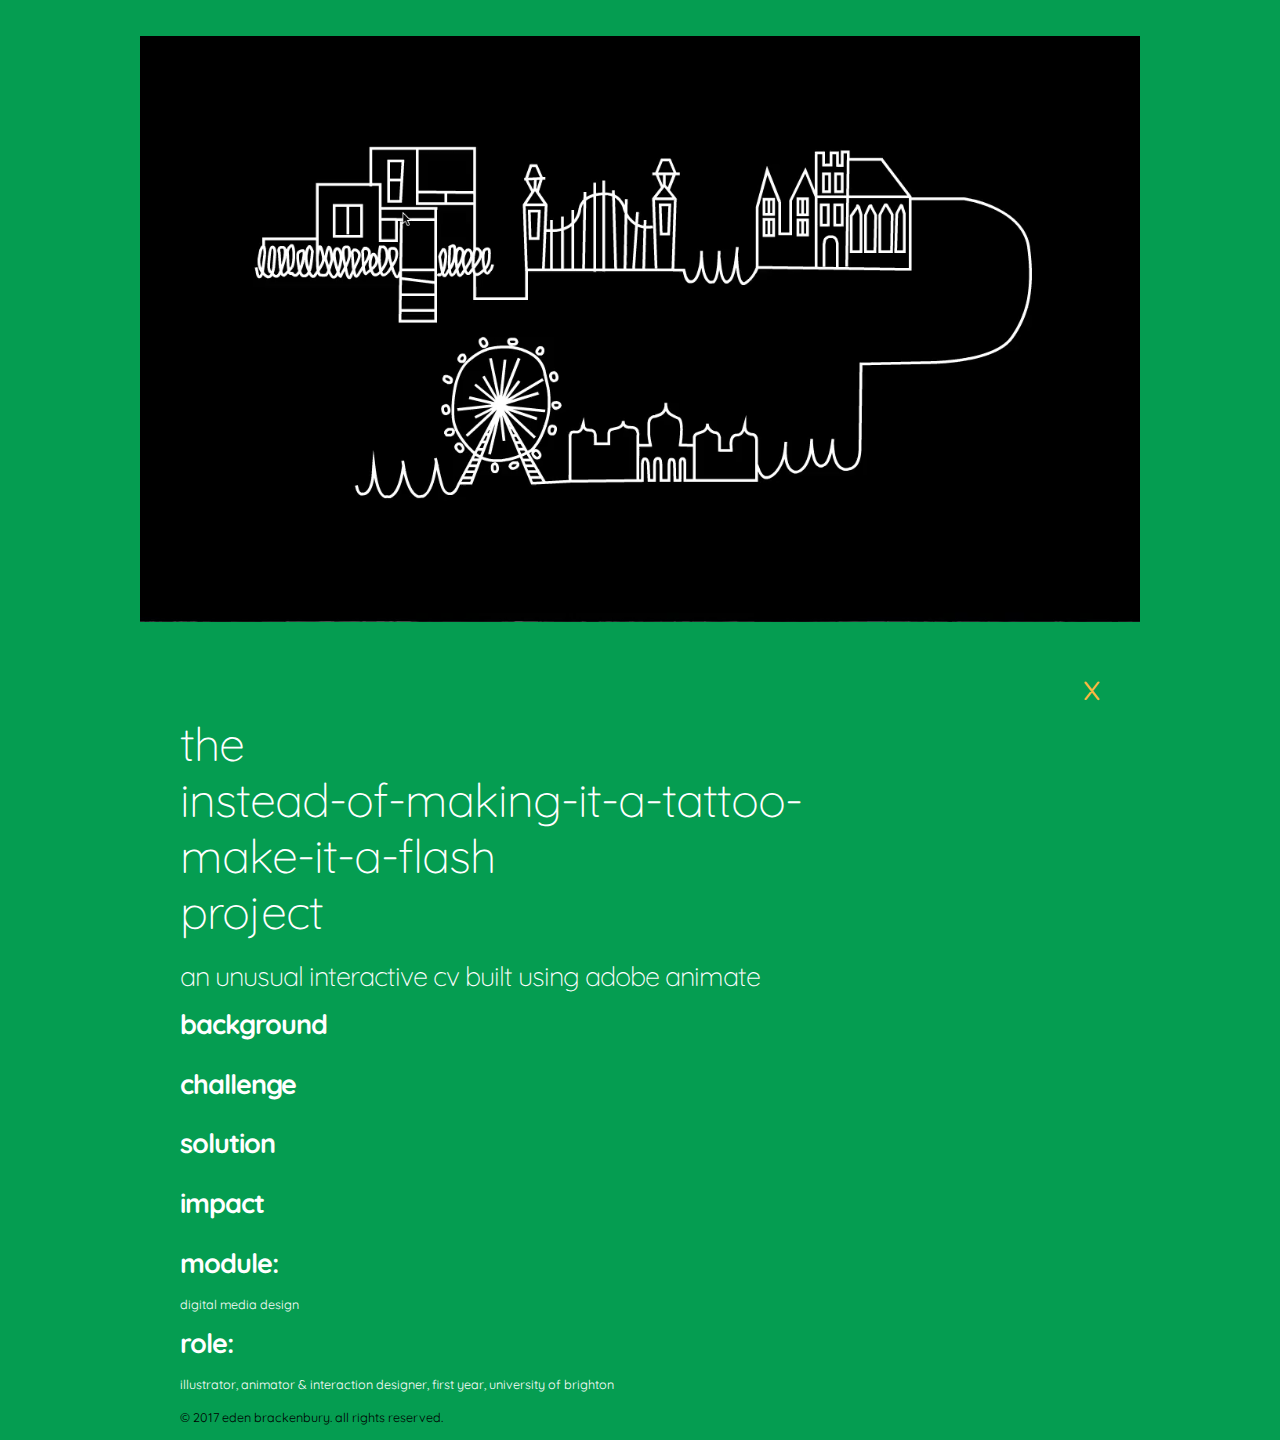
==== cv.html @ 280f771d "existing portfolio files" ====
<!DOCTYPE html>
<html lang="en">
<head>

  <!-- Basic Page Needs
  –––––––––––––––––––––––––––––––––––––––––––––––––– -->
  <meta charset="utf-8">
  <title>eden brackenbury</title>
  <meta name="description" content="Eden's digital portfolio">
  <meta name="author" content="eden brackenbury">

  <!-- Mobile Specific Metas
  –––––––––––––––––––––––––––––––––––––––––––––––––– -->
  <meta name="viewport" content="width=device-width, initial-scale=1">
   <!-- FONT
  –––––––––––––––––––––––––––––––––––––––––––––––––– -->

  <!-- CSS
  –––––––––––––––––––––––––––––––––––––––––––––––––– -->
  <link rel="stylesheet" href="css/normalize.css">
  <link rel="stylesheet" href="css/skeleton.css">
  <link rel="stylesheet" href="css/style.css">
  <link href='https://fonts.googleapis.com/css?family=Quicksand:700,400' rel='stylesheet' type='text/css'>
  <link rel="stylesheet" href="https://cdnjs.cloudflare.com/ajax/libs/animate.css/3.5.2/animate.min.css">
  <script src="dist/clipboard.min.js"></script>
</head>
<body>

<div class="container main">
	<section class="row flash">	
			<div class="twelve columns portfolio">
				<video width="320" height="240" class="center" autoplay loop>
          <source src="images/cvRecording.mp4" type="video/mp4">
          Your browser does not support the video tag.
        </video>
			</div>
			<div class="twelve columns portfolio widepar">
        <a href=index.php class="home">x</a>
                <h1>the<br>instead-of-making-it-a-tattoo-make-it-a-flash<br>project</h1>
                <h2>an unusual interactive cv built using adobe animate</h2>
                <h2 class="heading">background</h2>
                <p></p>
                <h2 class="heading">challenge</h2>
                <p></p>
                <h2 class="heading">solution</h2>
                <p></p>
                <h2 class="heading">impact</h2>
                <p></p>
                <h2 class="heading">module:</h2> 
                <p>digital media design</p>
                <h2 class="heading">role:</h2>
                <p>illustrator, animator & interaction designer, first year, university of brighton</p>
                <p id="rights">&copy; 2017 eden brackenbury. all rights reserved.</p>
      </div>
	</section>
</div>


	<!-- End Document
  –––––––––––––––––––––––––––––––––––––––––––––––––– -->
</body>
</html>
---- css/skeleton.css ----
/*
* Skeleton V2.0.4
* Copyright 2014, Dave Gamache
* www.getskeleton.com
* Free to use under the MIT license.
* http://www.opensource.org/licenses/mit-license.php
* 12/29/2014
*/


/* Table of contents
––––––––––––––––––––––––––––––––––––––––––––––––––
- Grid
- Base Styles
- Typography
- Links
- Buttons
- Forms
- Lists
- Code
- Tables
- Spacing
- Utilities
- Clearing
- Media Queries
*/


/* Grid
–––––––––––––––––––––––––––––––––––––––––––––––––– */
.container {
  position: relative;
  width: 100%;
  max-width: 100%;
  clear: both;
  margin: 0 auto;
  box-sizing: border-box; }
.column,
.columns {
  width: 100%;
  float: left;
  box-sizing: border-box; }


/* For devices larger than 400px */
@media (min-width: 400px) {
  .container {
    width: 100%;
    padding: 0; }
}

/* For devices larger than 550px */
@media (min-width: 550px) {
  .container {
    width: 100%; }
  .right{
    float: right; }
  .column,
  /*.columns {
    margin-left: 4%; }*/
  .column:first-child,
  .columns:first-child {
    margin-left: 0; }

  .one.column,
  .one.columns                    { width: 4.66666666667%; }
  .two.columns                    { width: 16.6666666667%; }
  .three.columns                  { width: 22%;            }
  .four.columns                   { width: 30.6666666667%; }
  .five.columns                   { width: 39.3333333333%; }
  .six.columns                    { width: 50%;            }
  .seven.columns                  { width: 56.6666666667%; }
  .eight.columns                  { width: 65.3333333333%; }
  .nine.columns                   { width: 74.0%;          }
  .ten.columns                    { width: 82.6666666667%; }
  .eleven.columns                 { width: 91.3333333333%; }
  .twelve.columns                 { width: 100%; margin-left: 0; }

  .one-third.column               { width: 30.6666666667%; }
  .two-thirds.column              { width: 65.3333333333%; }

  .one-half.column                { width: 48%; }

  /* Offsets */
  .offset-by-one.column,
  .offset-by-one.columns          { margin-left: 8.66666666667%; }
  .offset-by-two.column,
  .offset-by-two.columns          { margin-left: 17.3333333333%; }
  .offset-by-three.column,
  .offset-by-three.columns        { margin-left: 26%;            }
  .offset-by-four.column,
  .offset-by-four.columns         { margin-left: 34.6666666667%; }
  .offset-by-five.column,
  .offset-by-five.columns         { margin-left: 43.3333333333%; }
  .offset-by-six.column,
  .offset-by-six.columns          { margin-left: 47.6666666667%; }
  .offset-by-seven.column,
  .offset-by-seven.columns        { margin-left: 60.6666666667%; }
  .offset-by-eight.column,
  .offset-by-eight.columns        { margin-left: 69.3333333333%; }
  .offset-by-nine.column,
  .offset-by-nine.columns         { margin-left: 78.0%;          }
  .offset-by-ten.column,
  .offset-by-ten.columns          { margin-left: 86.6666666667%; }
  .offset-by-eleven.column,
  .offset-by-eleven.columns       { margin-left: 95.3333333333%; }

  .offset-by-one-third.column,
  .offset-by-one-third.columns    { margin-left: 34.6666666667%; }
  .offset-by-two-thirds.column,
  .offset-by-two-thirds.columns   { margin-left: 69.3333333333%; }

  .offset-by-one-half.column,
  .offset-by-one-half.columns     { margin-left: 52%; }

}


/* Base Styles
–––––––––––––––––––––––––––––––––––––––––––––––––– */
/* NOTE
html is set to 62.5% so that all the REM measurements throughout Skeleton
are based on 10px sizing. So basically 1.5rem = 15px :) */
html {
  font-size: 62.5%; }
body {
  font-size: 1.5em; /* currently ems cause chrome bug misinterpreting rems on body element */
  line-height: 1.6;
  font-weight: 400;
  font-family: "Raleway", "HelveticaNeue", "Helvetica Neue", Helvetica, Arial, sans-serif;
  color: #222; }


/* Typography
–––––––––––––––––––––––––––––––––––––––––––––––––– */
h1, h2, h3, h4, h5, h6 {
  margin-top: 0;
  margin-bottom: 2rem;
  font-weight: 300; }
h1 { font-size: 4.0rem; line-height: 1.2;  letter-spacing: -.1rem;}
h2 { font-size: 3.6rem; line-height: 1.25; letter-spacing: -.1rem; }
h3 { font-size: 3.0rem; line-height: 1.3;  letter-spacing: -.1rem; }
h4 { font-size: 2.4rem; line-height: 1.35; letter-spacing: -.08rem; }
h5 { font-size: 1.8rem; line-height: 1.5;  letter-spacing: -.05rem; }
h6 { font-size: 1.5rem; line-height: 1.6;  letter-spacing: 0; }

/* Larger than phablet */
@media (min-width: 550px) {
  h1 { font-size: 5.0rem; }
  h2 { font-size: 4.2rem; }
  h3 { font-size: 3.6rem; }
  h4 { font-size: 3.0rem; }
  h5 { font-size: 2.4rem; }
  h6 { font-size: 1.5rem; }
}

p {
  margin-top: 0; }


/* Links
–––––––––––––––––––––––––––––––––––––––––––––––––– */
a {
  color: #FFF; }
a:hover {
  color: #000; }


/* Buttons
–––––––––––––––––––––––––––––––––––––––––––––––––– */
.button,
button,
input[type="submit"],
input[type="reset"],
input[type="button"] {
  display: inline-block;
  height: 38px;
  padding: 0 30px;
  color: #555;
  text-align: center;
  font-size: 11px;
  font-weight: 600;
  line-height: 38px;
  letter-spacing: .1rem;
  text-transform: uppercase;
  text-decoration: none;
  white-space: nowrap;
  background-color: transparent;
  border-radius: 4px;
  border: 1px solid #bbb;
  cursor: pointer;
  box-sizing: border-box; }
.button:hover,
button:hover,
input[type="submit"]:hover,
input[type="reset"]:hover,
input[type="button"]:hover,
.button:focus,
button:focus,
input[type="submit"]:focus,
input[type="reset"]:focus,
input[type="button"]:focus {
  color: #333;
  border-color: #888;
  outline: 0; }
.button.button-primary,
button.button-primary,
input[type="submit"].button-primary,
input[type="reset"].button-primary,
input[type="button"].button-primary {
  color: #FFF;
  background-color: #33C3F0;
  border-color: #33C3F0; }
.button.button-primary:hover,
button.button-primary:hover,
input[type="submit"].button-primary:hover,
input[type="reset"].button-primary:hover,
input[type="button"].button-primary:hover,
.button.button-primary:focus,
button.button-primary:focus,
input[type="submit"].button-primary:focus,
input[type="reset"].button-primary:focus,
input[type="button"].button-primary:focus {
  color: #FFF;
  background-color: #1EAEDB;
  border-color: #1EAEDB; }


/* Forms
–––––––––––––––––––––––––––––––––––––––––––––––––– */
input[type="email"],
input[type="number"],
input[type="search"],
input[type="text"],
input[type="tel"],
input[type="url"],
input[type="password"],
textarea,
select {
  height: 38px;
  padding: 6px 10px; /* The 6px vertically centers text on FF, ignored by Webkit */
  background-color: #fff;
  border: 1px solid #D1D1D1;
  border-radius: 4px;
  box-shadow: none;
  box-sizing: border-box; }
/* Removes awkward default styles on some inputs for iOS */
input[type="email"],
input[type="number"],
input[type="search"],
input[type="text"],
input[type="tel"],
input[type="url"],
input[type="password"],
textarea {
  -webkit-appearance: none;
     -moz-appearance: none;
          appearance: none; }
textarea {
  min-height: 65px;
  padding-top: 6px;
  padding-bottom: 6px; }
input[type="email"]:focus,
input[type="number"]:focus,
input[type="search"]:focus,
input[type="text"]:focus,
input[type="tel"]:focus,
input[type="url"]:focus,
input[type="password"]:focus,
textarea:focus,
select:focus {
  border: 1px solid #33C3F0;
  outline: 0; }
label,
legend {
  display: block;
  margin-bottom: .5rem;
  font-weight: 600; }
fieldset {
  padding: 0;
  border-width: 0; }
input[type="checkbox"],
input[type="radio"] {
  display: inline; }
label > .label-body {
  display: inline-block;
  margin-left: .5rem;
  font-weight: normal; }


/* Lists
–––––––––––––––––––––––––––––––––––––––––––––––––– */
ul {
  list-style: circle inside; }
ol {
  list-style: decimal inside; }
ol, ul {
  padding-left: 0;
  margin-top: 0; }
ul ul,
ul ol,
ol ol,
ol ul {
  margin: 1.5rem 0 1.5rem 3rem;
  font-size: 90%; }
li {
  margin-bottom: 1rem; }


/* Code
–––––––––––––––––––––––––––––––––––––––––––––––––– */
code {
  padding: .2rem .5rem;
  margin: 0 .2rem;
  font-size: 90%;
  white-space: nowrap;
  background: #F1F1F1;
  border: 1px solid #E1E1E1;
  border-radius: 4px; }
pre > code {
  display: block;
  padding: 1rem 1.5rem;
  white-space: pre; }


/* Tables
–––––––––––––––––––––––––––––––––––––––––––––––––– */
th,
td {
  padding: 12px 15px;
  text-align: left;
  border-bottom: 1px solid #E1E1E1; }
th:first-child,
td:first-child {
  padding-left: 0; }
th:last-child,
td:last-child {
  padding-right: 0; }


/* Spacing
–––––––––––––––––––––––––––––––––––––––––––––––––– */
button,
.button {
  margin-bottom: 1rem; }
input,
textarea,
select,
fieldset {
  margin-bottom: 1.5rem; }
/*pre,
blockquote,
dl,
figure,
table,
p,
ul,
ol,
form {
  margin-bottom: 2.5rem; }*/


/* Utilities
–––––––––––––––––––––––––––––––––––––––––––––––––– */
.u-full-width {
  width: 100%;
  box-sizing: border-box; }
.u-max-full-width {
  max-width: 100%;
  box-sizing: border-box; }
.u-pull-right {
  float: right; }
.u-pull-left {
  float: left; }


/* Misc
–––––––––––––––––––––––––––––––––––––––––––––––––– */
hr {
  margin-top: 3rem;
  margin-bottom: 3.5rem;
  border-width: 0;
  border-top: 1px solid #E1E1E1; }


/* Clearing
–––––––––––––––––––––––––––––––––––––––––––––––––– */

/* Self Clearing Goodness */
.container:after,
.row:after,
.u-cf {
  content: "";
  display: table;
  clear: both; }


/* Media Queries
–––––––––––––––––––––––––––––––––––––––––––––––––– */
/*
Note: The best way to structure the use of media queries is to create the queries
near the relevant code. For example, if you wanted to change the styles for buttons
on small devices, paste the mobile query code up in the buttons section and style it
there.
*/


/* Larger than mobile */
@media (min-width: 400px) {}

/* Larger than phablet (also point when grid becomes active) */
@media (min-width: 550px) {}

/* Larger than tablet */
@media (min-width: 750px) {}

/* Larger than desktop */
@media (min-width: 1000px) {}

/* Larger than Desktop HD */
@media (min-width: 1200px) {}
---- css/style.css ----
/* Table of contents
––––––––––––––––––––––––––––––––––––––––––––––––––
- General Content
- Typography
- Header & Navigation
- Images & Media
- Footer
- Media Queries
*/

/* Color Palette
––––––––––––––––––––––––––––––––––––––––––––––––––
.green{color: #059D51;}
.red{color: #F41934;}
.blue{color: #3158A3;}
.yellow{color: #FCB841;}
*/

/* General Content
_________________________________________________*/
.main{padding-top:0;}
.row{
	padding:0;
	width:100%;
}

.main_nav{width: 100%;}

.lefttext{text-align: right}

.header{background-color: #FFF;}
#nav{color: black;}
.inmode{background-color: #3158A3;}
/*#inmodetext{padding-top: 6%}*/
.sociall{background-color: #FCB841;}
/*#socialltext{padding: 7% 0 3% 0;}*/
.halcyon{background-color: #F41934;}
/*#halcyontext{padding-top: 4%;}*/
.flash{background-color: #059D51;}
/*#cvtext{padding-top: 5%;}*/
.redback{background-color: #F41934;}
#sociallinks ul{text-align: center;}
#sociallinks li{display: inline;}

/* Typography
_________________________________________________*/
body{
	font-family: 'Quicksand', "Century Gothic", CenturyGothic, sans-serif;
	color: #FFF;
	font-size: 1.8em;
	font-weight: 400;
	background-color: #FFF;
	text-transform: lowercase;
}

.black {
	color: black;
}

h1{
	font-family: 'Quicksand', "Century Gothic", CenturyGothic, "Apple Gothic", AppleGothic, "URW Gothic L", "Avant Garde", sans-serif;
	font-size: 2.6em;
	font-weight: 100;
}

h2 {
	font-family: 'Quicksand', "Century Gothic", CenturyGothic, "Apple Gothic", AppleGothic, "URW Gothic L", "Avant Garde", sans-serif;
	font-size: 1.5em;
	margin: 0;
	padding-bottom: 0.5em;
}

p, h4, li {
	font-size: 0.7em;
}

h3 {
	margin: 0;
}

.margins {
	margin: 0 10%;
}

.indent {
	margin-left: 5%;
}

.heading{
	font-weight: bold;
}

li{color: #000;}

.home{
    font-size: 2em;
    text-align: right;
    display: block;
}

.paragraph{padding:0 8em 0 3em;}

.widepar{padding:0 10em 0 10em;}

.email{
	font-size: 1.3em;
	padding: 13% 2% 9% 0%;
}

#rights{
	color: #000;
}

/* Header & Navigation
_________________________________________________*/
header {
	display: block;
	text-align: center;
}

.logo{
	max-height: 150px;
    padding-top: 20px;
	clear: left;
	width: auto;
	float: none;
}

.title {
	display: inline;
	vertical-align: top;
	color: black;
	top: 30px;
}

ul{
	text-align: center;
	text-decoration: none;
}

li{display: inline;}

.padtop{
	top: 50px;
	font-size: 2em;
	padding: 55px 2.7%;
	positon: relative;
}

a{
	text-decoration: none;
	color: #FCB841;
}

a:hover {
   color: #3158A3}

/* Images & Media
_________________________________________________*/
img{
	width: 100%;
	float: left;
	box-sizing: border-box;
}

.container {
  position: relative;
}


.full{
	padding: 3em 0 3em 10em;
	float: left;
}
/* Zoom */
.hover figure img {
	-webkit-transform: scale(1);
	transform: scale(1);
	-webkit-transition: .3s ease-in-out;
	transition: .3s ease-in-out;
}
.hover figure:hover img {
	-webkit-transform: scale(1.1);
	transform: scale(1.1);
}

figure {
	margin: 0;
	padding: 5px;
	overflow: hidden;
}
figure:hover+span {
	bottom: -36px;
	opacity: 1;
}

/* Video */

video {  
   width:100%; 
   max-width:1000px; 
   height:auto; 
}

.center {
    margin-left: auto;
    margin-right: auto;
    display: block;
    padding-top: 2em;
    padding-bottom: 2em;
}
/* Footer
_________________________________________________*/
.social{
	text-align: center;
	padding-top: 2%;
}

.green{color: #059D51;}
.red{color: #F41934;}
.blue{color: #3158A3;}
.yellow{color: #FCB841;}

#insta{color: #F41934;}
#behance{color: #FCB841;}
#tumblr{color: #3158A3;}
/* Media Queries
_________________________________________________*/
@media (min-width: 1025px) {
  .container {width: 100%; }
  nav{display: none;}
}

@media (max-width: 1192px){
	.three.columns, .four.columns, .six.columns, .eight.columns, .nine.columns {width: 100%;}
}

@media (max-width: 1025px){
	 .lefttext{text-align: center;}
    .full{
  	padding: 0;
  	width: 100%;
  }
  .paragraph{padding: 0 1.5em 0 1.5em;}
  .widepar{padding: 0 1.5em 0 1.5em;}
}

@media (max-width: 550px){
	#logo{
		max-height: 100px;}
    #name{display: none;}
    nav{display: none;}
    .title{display: none;}
    body {font-size: 1.5em;}
}

@media (min-width: 551px){
    h1{max-width: 75vh;}
}

@media (max-width: 414px){
	#logo{ 
		max-height: 300px;
    	margin-top: 48%;
    	margin-bottom: 40%;
}
@media (max-width: 375px){
	#logo{ 
		max-height: 300px;
    	margin-top: 48%;
    	margin-bottom: 33%;
}
@media (max-width: 320px){
	#logo{ 
		max-height: 250px;
    	margin-top: 46%;
    	margin-bottom: 33%;
}
}
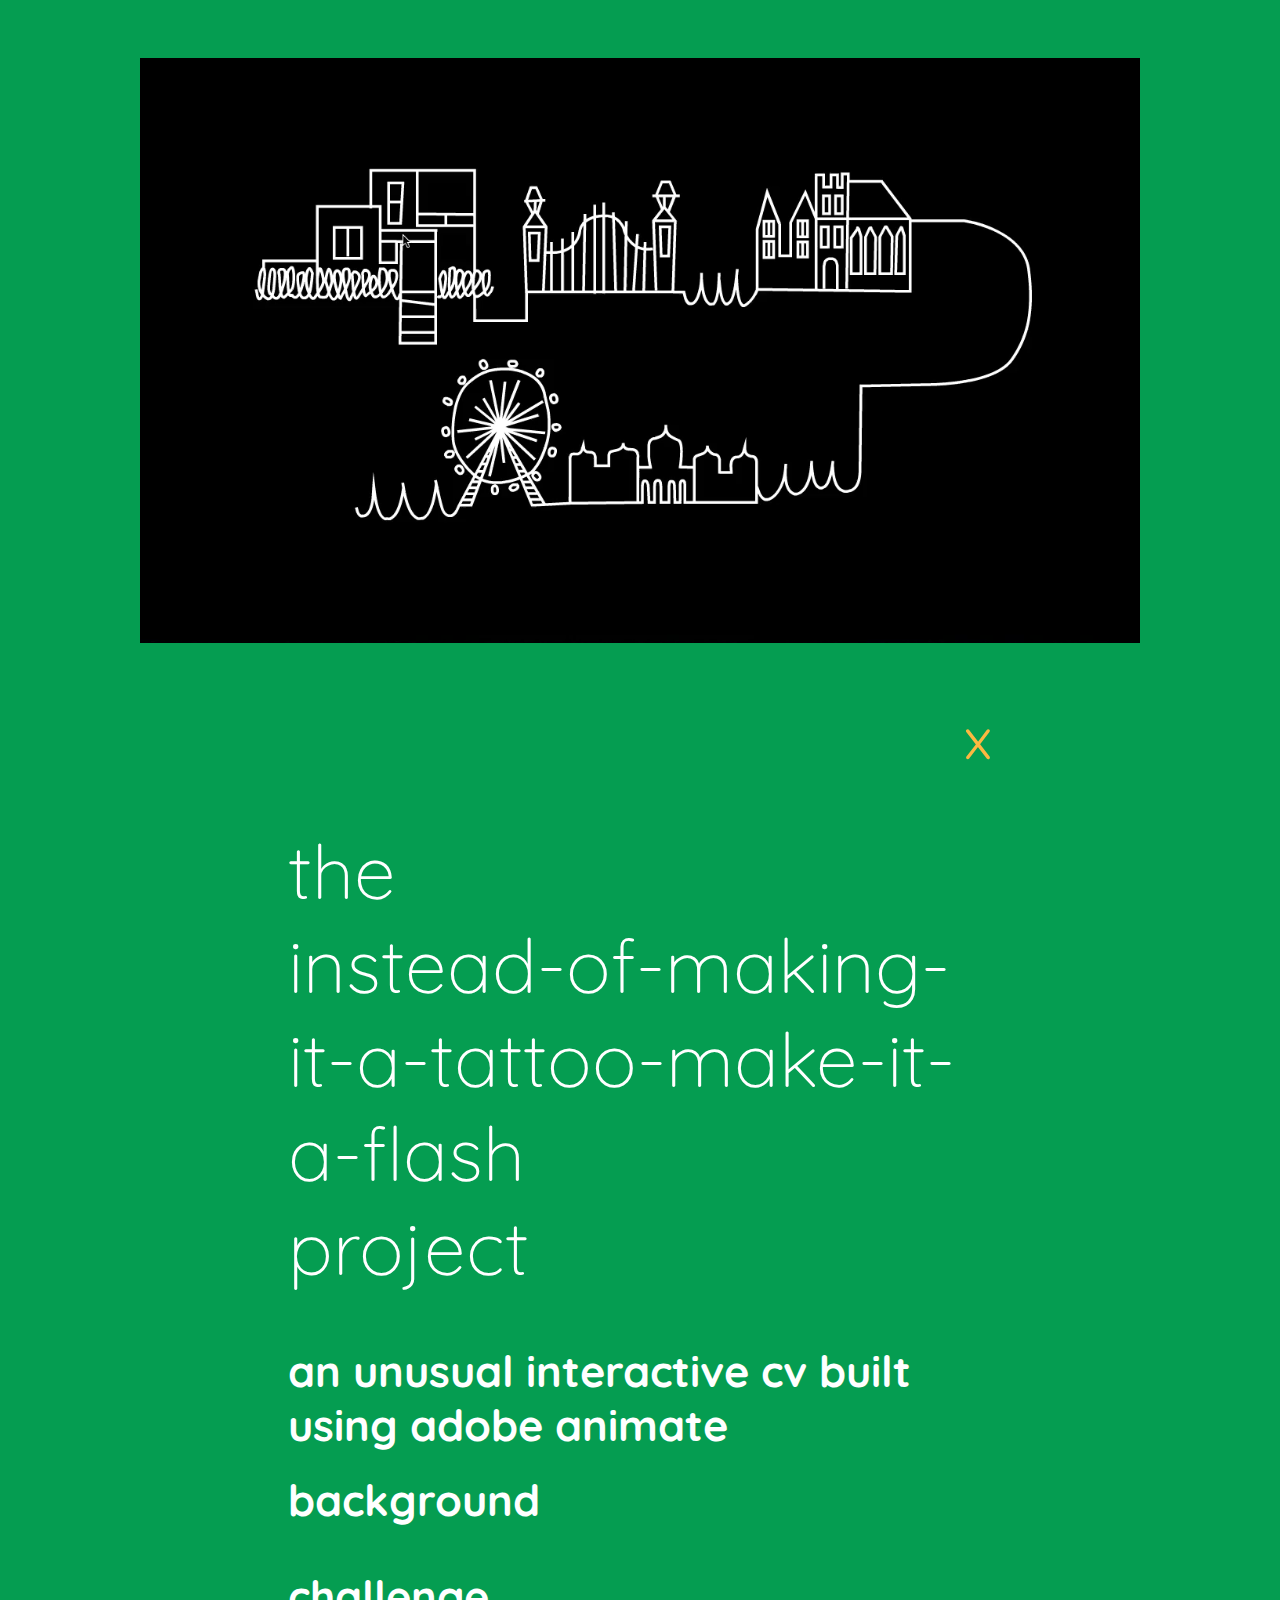
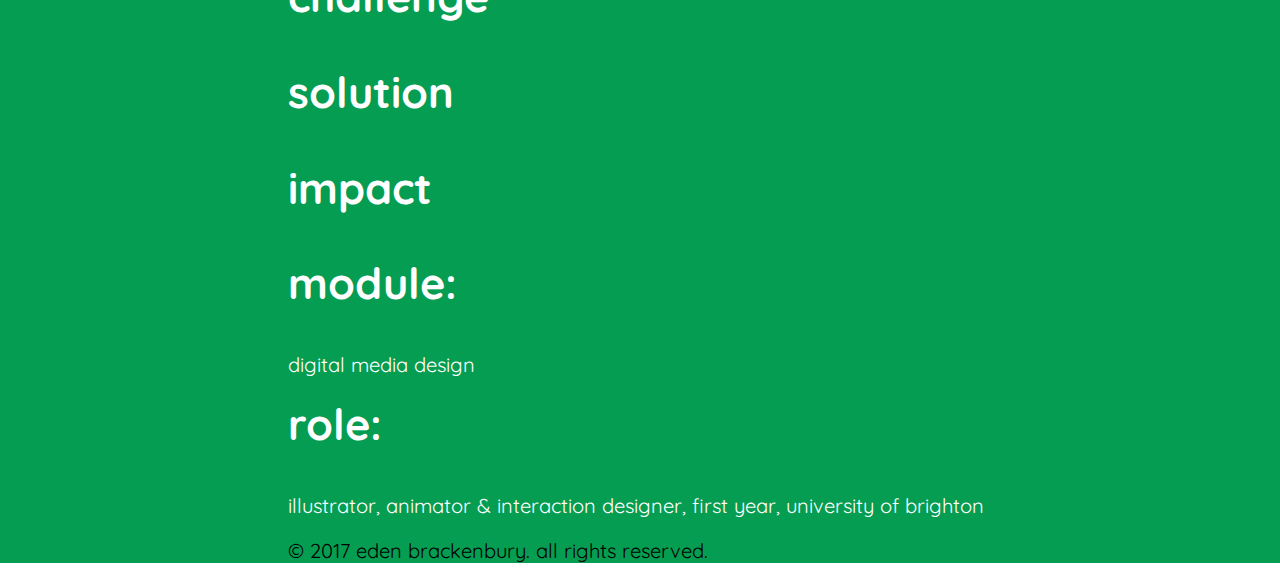
==== commit cf7c6bb3: "bye skeleton" ====
--- a/cv.html
+++ b/cv.html
@@ -18,7 +18,6 @@
   <!-- CSS
   –––––––––––––––––––––––––––––––––––––––––––––––––– -->
   <link rel="stylesheet" href="css/normalize.css">
-  <link rel="stylesheet" href="css/skeleton.css">
   <link rel="stylesheet" href="css/style.css">
   <link href='https://fonts.googleapis.com/css?family=Quicksand:700,400' rel='stylesheet' type='text/css'>
   <link rel="stylesheet" href="https://cdnjs.cloudflare.com/ajax/libs/animate.css/3.5.2/animate.min.css">
@@ -28,13 +27,13 @@
 
 <div class="container main">
 	<section class="row flash">	
-			<div class="twelve columns portfolio">
+			<div class="portfolio">
 				<video width="320" height="240" class="center" autoplay loop>
           <source src="images/cvRecording.mp4" type="video/mp4">
           Your browser does not support the video tag.
         </video>
 			</div>
-			<div class="twelve columns portfolio widepar">
+			<div class="portfolio widepar">
         <a href=index.php class="home">x</a>
                 <h1>the<br>instead-of-making-it-a-tattoo-make-it-a-flash<br>project</h1>
                 <h2>an unusual interactive cv built using adobe animate</h2>
@@ -59,4 +58,4 @@
 	<!-- End Document
   –––––––––––––––––––––––––––––––––––––––––––––––––– -->
 </body>
-</html>+</html>
--- a/css/style.css
+++ b/css/style.css
@@ -134,7 +134,6 @@
 }
 
 ul{
-	text-align: center;
 	text-decoration: none;
 }
 
@@ -186,7 +185,6 @@
 
 figure {
 	margin: 0;
-	padding: 5px;
 	overflow: hidden;
 }
 figure:hover+span {
@@ -223,7 +221,7 @@
 
 #insta{color: #F41934;}
 #behance{color: #FCB841;}
-#tumblr{color: #3158A3;}
+#twitter{color: #3158A3;}
 /* Media Queries
 _________________________________________________*/
 @media (min-width: 1025px) {
